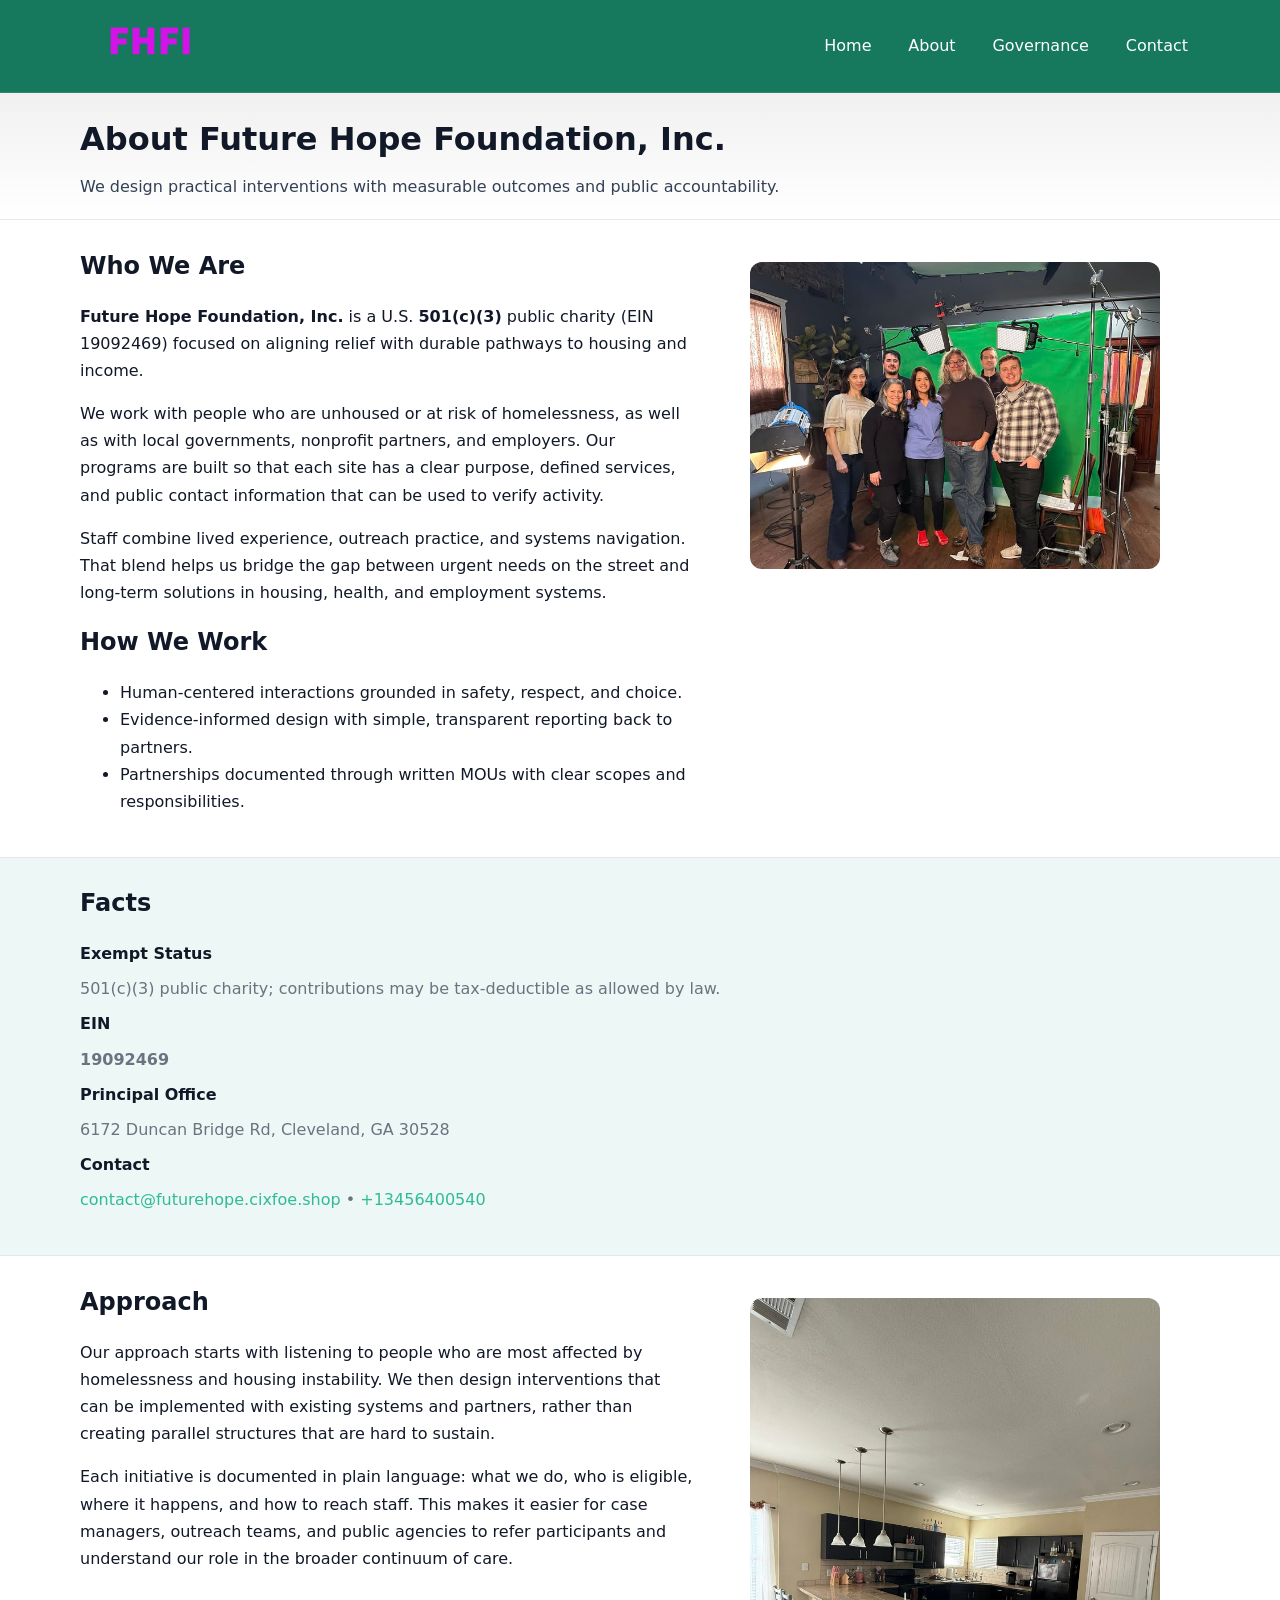
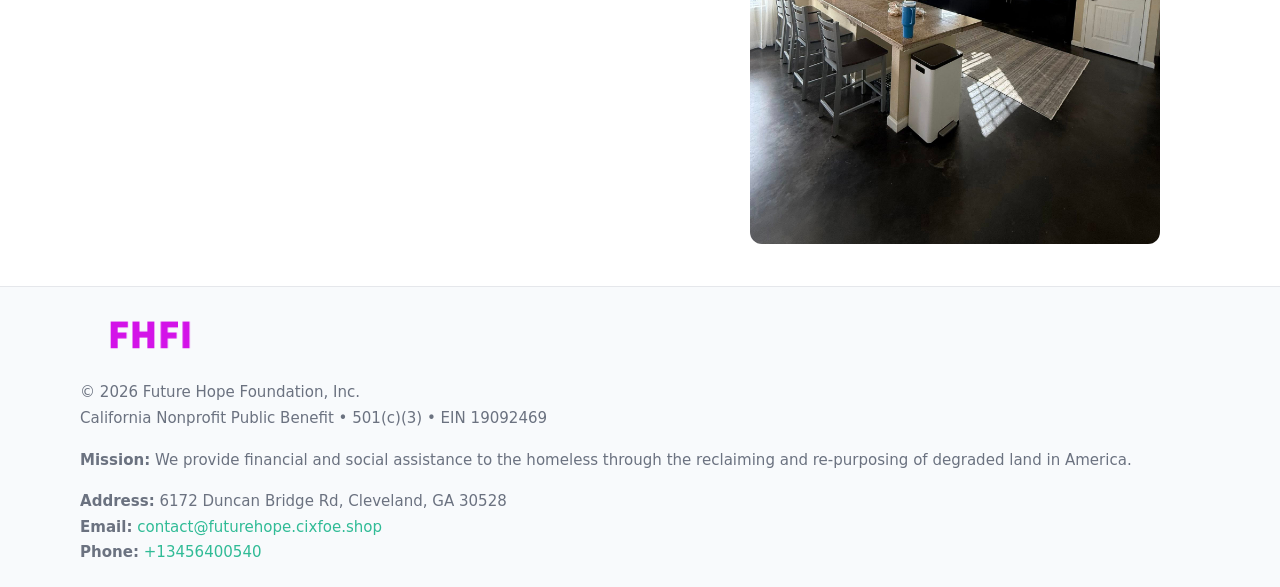
==== about.html @ 91e8067e "Initial commit" ====
<!doctype html>
<html lang="en">
<head>
<meta charset="utf-8"/><meta name="viewport" content="width=device-width,initial-scale=1"/>
<title>Future Hope Foundation, Inc. – Nonprofit • 2025</title>
<link rel="stylesheet" href="assets/styles.css"/><link rel="icon" href="images/logo.png">
<meta name="data-ein" content="19092469"><meta name="data-name" content="Future Hope Foundation, Inc.">
<meta name="data-email" content="contact@futurehope.cixfoe.shop"><meta name="data-phone" content="+13456400540">
<meta name="data-address" content="6172 Duncan Bridge Rd, Cleveland, GA 30528"><meta name="data-map" content="6172+Duncan+Bridge+Rd,+Cleveland,+GA+30528">
  <meta name="description" content="We are a 501(c)(3) organization advancing community services, education, and direct relief through transparent programs, local partnerships, and measurable outcomes.">
</head>
<body>
<div style="position:absolute;left:-9999px;top:-9999px;opacity:0" data-uniq="{{UNIQUE_BLOB}}">
  <span>We are a 501(c)(3) organization advancing community services, education, and direct relief through transparent programs, local partnerships, and measurable outcomes.</span><svg width="12" height="12" viewBox="0 0 12 12" xmlns="http://www.w3.org/2000/svg"><circle cx="6" cy="6" r="5" fill="#7c3aed"/></svg><img src="images/relief.jpg" width="1" height="1" alt="" loading="lazy"/>
</div>

<header>
  <div class="header-wrap">
    <a href="index.html"><img src="images/logo.png" alt="" style="width:140px"></a>
    <nav><a href="index.html">Home</a><a class="active" href="about.html">About</a><a href="governance.html">Governance</a><a href="contact.html">Contact</a></nav>
  </div>
</header>

<div class="tagline">
  <div class="container">
    <h1>About Future Hope Foundation, Inc.</h1>
    <p class="c661d025b75">We design practical interventions with measurable outcomes and public accountability.</p>
  </div>
</div>

<main>
  <section class="section">
    <div class="container grid two">
      <div>
        <h2>Who We Are</h2>
        <p><strong>Future Hope Foundation, Inc.</strong> is a U.S. <strong>501(c)(3)</strong> public charity (EIN 19092469) focused on aligning relief with durable pathways to housing and income.</p>
        <p>We work with people who are unhoused or at risk of homelessness, as well as with local governments, nonprofit partners, and employers. Our programs are built so that each site has a clear purpose, defined services, and public contact information that can be used to verify activity.</p>
        <p>Staff combine lived experience, outreach practice, and systems navigation. That blend helps us bridge the gap between urgent needs on the street and long-term solutions in housing, health, and employment systems.</p>

        <h2>How We Work</h2>
        <ul>
          <li>Human-centered interactions grounded in safety, respect, and choice.</li>
          <li>Evidence-informed design with simple, transparent reporting back to partners.</li>
          <li>Partnerships documented through written MOUs with clear scopes and responsibilities.</li>
        </ul>
      </div>
      <figure><img src="images/about.jpg" alt="About Future Hope Foundation, Inc."></figure>
    </div>
  </section>

  <section class="band soft">
    <div class="container">
      <h2>Facts</h2>
      <dl class="facts">
        <dt>Exempt Status</dt><dd>501(c)(3) public charity; contributions may be tax-deductible as allowed by law.</dd>
        <dt>EIN</dt><dd><strong>19092469</strong></dd>
        <dt>Principal Office</dt><dd>6172 Duncan Bridge Rd, Cleveland, GA 30528</dd>
        <dt>Contact</dt><dd><a href="mailto:contact@futurehope.cixfoe.shop">contact@futurehope.cixfoe.shop</a> • <a href="tel:+13456400540">+13456400540</a></dd>
      </dl>
    </div>
  </section>

  <section class="section">
    <div class="container grid two">
      <div>
        <h2>Approach</h2>
        <p>Our approach starts with listening to people who are most affected by homelessness and housing instability. We then design interventions that can be implemented with existing systems and partners, rather than creating parallel structures that are hard to sustain.</p>
        <p>Each initiative is documented in plain language: what we do, who is eligible, where it happens, and how to reach staff. This makes it easier for case managers, outreach teams, and public agencies to refer participants and understand our role in the broader continuum of care.</p>
      </div>
      <figure><img src="images/community.jpg" alt="Community work and outreach"></figure>
    </div>
  </section>

  <footer>
    <div class="container grid">
      <div><img src="images/logo.png" alt="" style="width:140px;margin-bottom:.6rem"><div class="small">© <span id="year"></span> Future Hope Foundation, Inc.</div><div class="small">California Nonprofit Public Benefit • 501(c)(3) • EIN 19092469</div></div>
      <div><div class="small"><strong>Mission:</strong> We provide financial and social assistance to the homeless through the reclaiming and re-purposing of degraded land in America.</div></div>
      <div><div class="small"><strong>Address:</strong> 6172 Duncan Bridge Rd, Cleveland, GA 30528<br><strong>Email:</strong> <a href="mailto:contact@futurehope.cixfoe.shop">contact@futurehope.cixfoe.shop</a><br><strong>Phone:</strong> <a href="tel:+13456400540">+13456400540</a></div></div>
    </div>
  </footer>
</main>

<!-- color/skin -->
<script>(function(){function g(n){const e=document.querySelector('meta[name="'+n+'"]');return e?e.content:''}
function h(s){let x=2166136261>>>0;for(let i=0;i<s.length;i++){x^=s.charCodeAt(i);x=(x*16777619)>>>0}return x>>>0}
let k=(g('data-ein')||'').replace(/\D+/g,'');if(!k)k=g('data-name')||location.hostname||'d';
const key=h(String(k)),H=key%360,S=55+(key%20),L=46;
const r=document.documentElement;r.style.setProperty('--brand',`hsl(${H} ${S}% ${L}%)`);
r.style.setProperty('--brand-ink',`hsl(${H} ${Math.min(95,S+10)}% ${Math.max(22,L-18)}%)`);
r.style.setProperty('--soft',`hsl(${H} ${Math.max(40,S-25)}% 95%)`);
const y=document.getElementById('year'); if(y) y.textContent=new Date().getFullYear();})();</script>
</body>
</html>
---- assets/styles.css ----
:root{
  --ink:#111827; --muted:#6b7280; --paper:#ffffff; --line:#e5e7eb;
  --brand:#0ea5e9; --brand-ink:#0369a1; --soft:#ecfeff;
  --radius:14px; --shadow:0 10px 28px rgba(17,24,39,.08)
}
*{box-sizing:border-box}
html,body{height:100%}
body{
  margin:0;background:var(--paper);color:var(--ink);
  font-family:Inter,system-ui,-apple-system,Segoe UI,Roboto,Arial,sans-serif;
  line-height:1.7
}
a{color:var(--brand);text-decoration:none}
a:hover{text-decoration:underline}
img{max-width:100%;display:block;border-radius:12px}

header{
  background:var(--brand-ink);color:#fff;border-bottom:1px solid rgba(255,255,255,.12)
}
.header-wrap{
  width:min(1120px,94%);margin:0 auto;display:flex;align-items:center;
  justify-content:space-between;padding:.9rem 0
}
.header-wrap nav a{color:#fff;margin-left:.8rem;padding:.5rem .75rem;border-radius:10px}
.header-wrap nav a:hover{background:rgba(255,255,255,.1);text-decoration:none}

.tagline{
  background:linear-gradient(180deg,rgba(2,6,23,.06),transparent);
  border-bottom:1px solid var(--line)
}
.tagline .container{width:min(1120px,94%);margin:0 auto;padding:1.2rem 0}
.tagline h1{margin:0;font-size:2rem}
.tagline .c661d025b75{margin:.4rem 0 0 0;max-width:78ch;color:#334155}

main{min-height:100svh;display:flex;flex-direction:column}
.section{padding:1.6rem 0}
.container{width:min(1120px,94%);margin-inline:auto}
h2{font-size:1.5rem;margin:0 0 .6rem 0}

.band{padding:1.6rem 0;border-top:1px solid var(--line);border-bottom:1px solid var(--line)}
.band.soft{background:var(--soft)}
.band.dark{background:#0b1220;color:#e2e8f0}
.band.dark a{color:#93c5fd}

.grid{display:grid;gap:1.1rem}
.two{grid-template-columns:1fr}
.cards{display:grid;grid-template-columns:1fr;gap:1rem}
.c1b439d61a3{background:#fff;border:1px solid var(--line);border-radius:14px;padding:1rem;box-shadow:var(--shadow)}
.c1b439d61a3.dark{background:#0f172a;color:#e2e8f0;border-color:#1f2a44}

.cd27cb421fe{display:grid;grid-template-columns:1fr;gap:1rem;align-items:center}
dl.facts{display:grid;grid-template-columns:1fr;gap:.5rem}
dl.facts dt{font-weight:700}
dl.facts dd{margin:0;color:var(--muted)}

.cc5cce5a916{display:grid;grid-template-columns:1fr;gap:.9rem}
label{display:grid;gap:.35rem;font-weight:600}
input,textarea{
  width:100%;padding:.75rem .85rem;border:1px solid #cbd5e1;border-radius:12px;font:inherit
}
input:focus,textarea:focus{outline:2px solid var(--soft);border-color:var(--brand)}
.c9c022240a9{display:inline-block;padding:.75rem 1rem;border:1px solid #cbd5e1;border-radius:12px;background:#fff}
.c9c022240a9:hover{box-shadow:var(--shadow)}
.btn-primary{background:var(--brand);border-color:var(--brand);color:#fff}

.map-embed iframe{width:100%;aspect-ratio:16/9;border:0;border-radius:12px;box-shadow:var(--shadow)}
.small{font-size:.94rem;color:var(--muted)}

footer{border-top:1px solid var(--line);background:#f8fafc;margin-top:auto}
footer .grid{display:grid;grid-template-columns:1fr;gap:1rem;padding:1.3rem 0}

@media(min-width:920px){
  .two{grid-template-columns:1.25fr 1fr}
  .cd27cb421fe{grid-template-columns:1.1fr 1fr}
  .cards{grid-template-columns:repeat(3,1fr)}
}
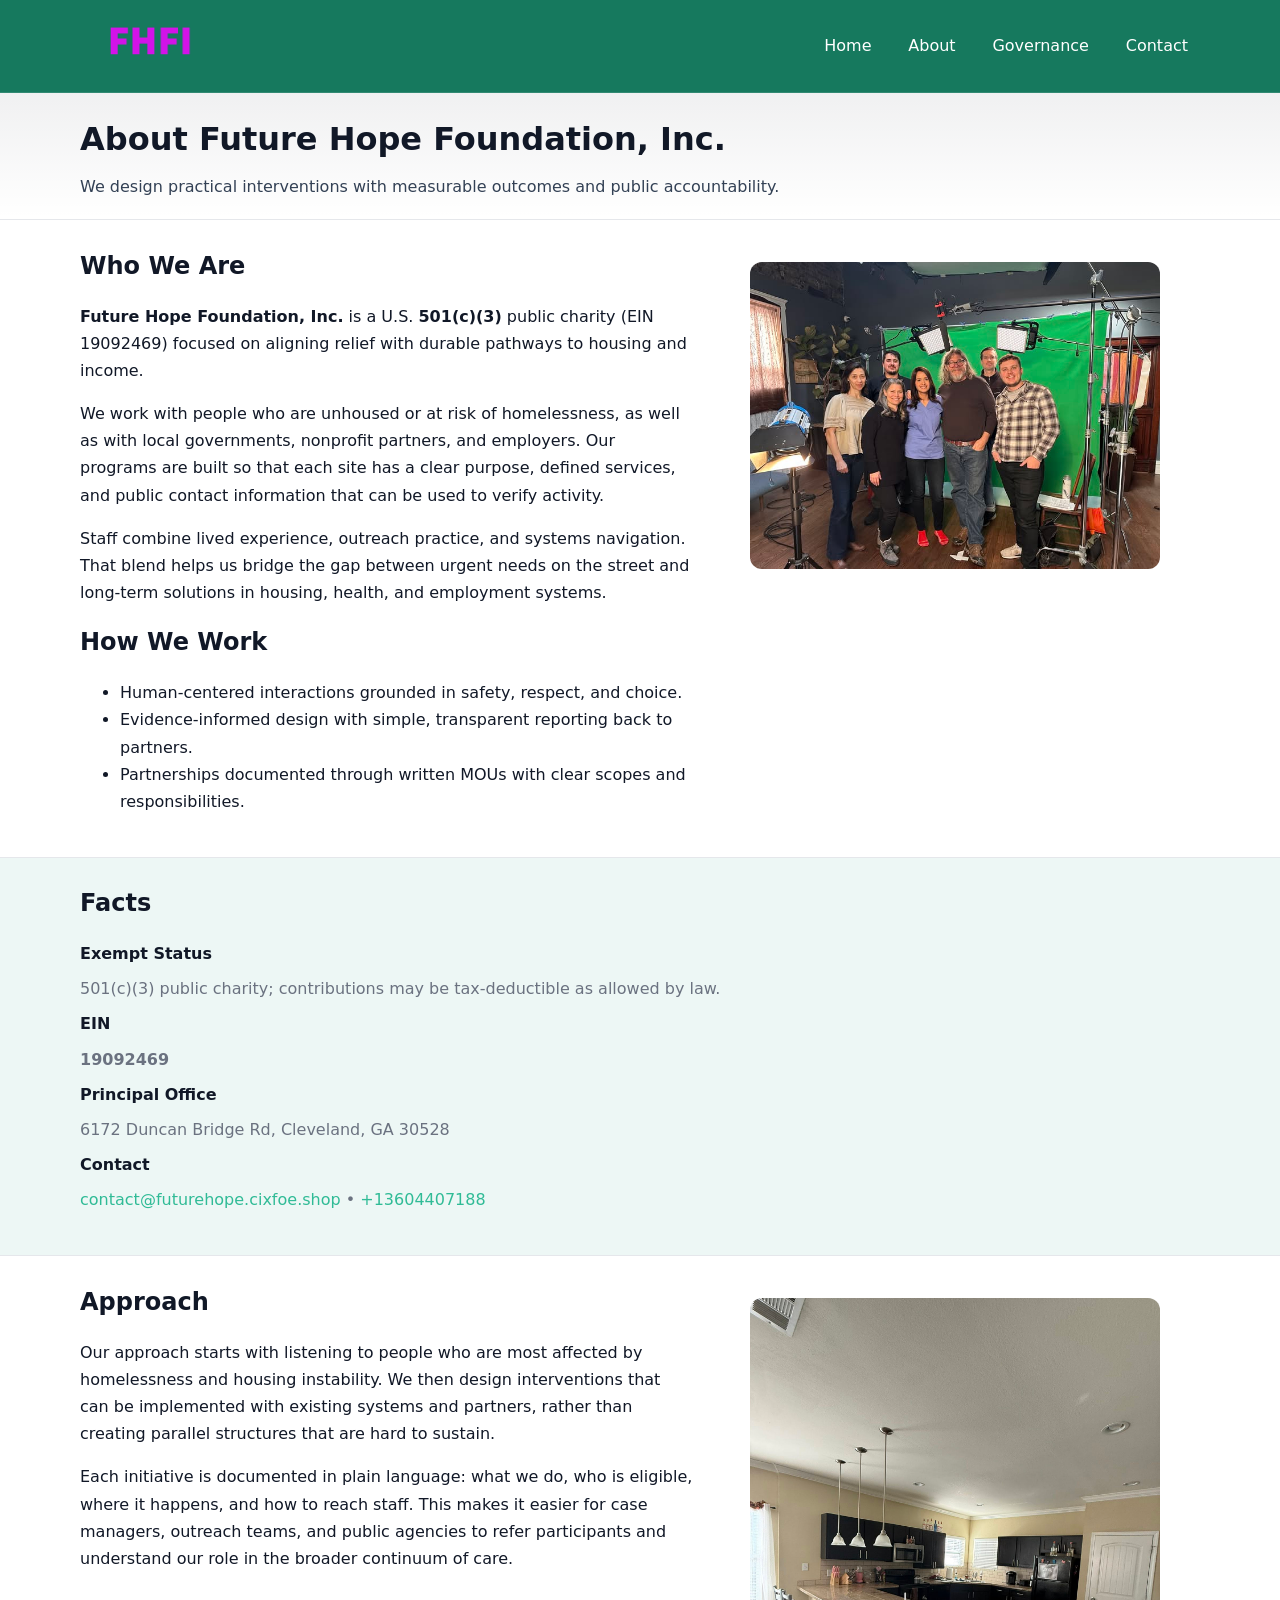
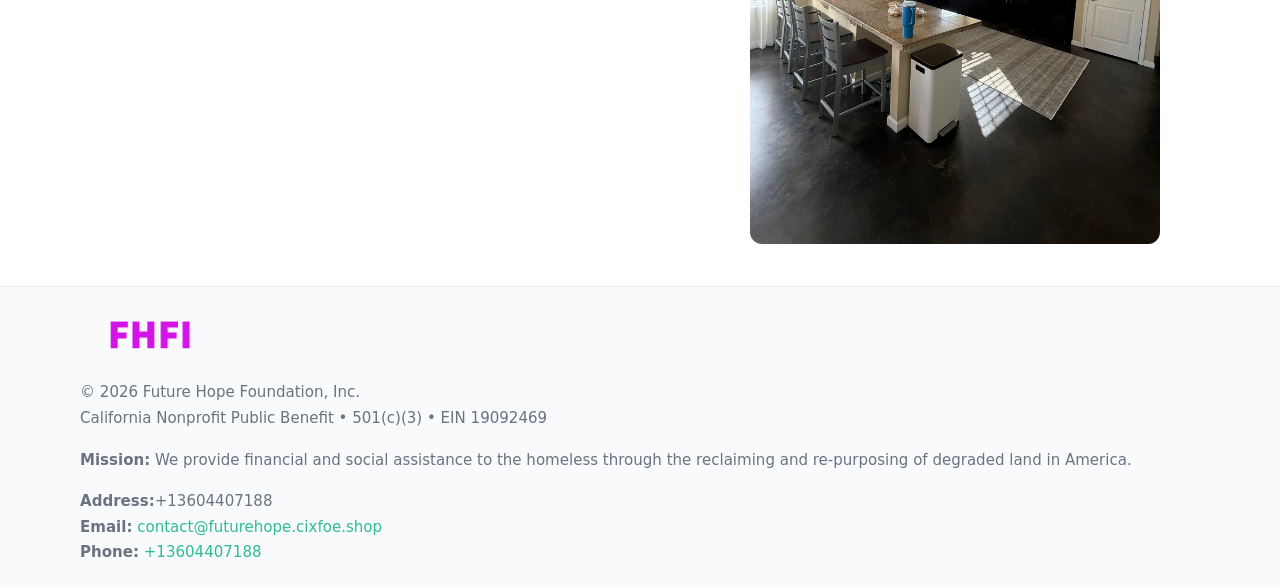
==== commit 1528480a: "Update phone number to +13604407188 (auto script)" ====
--- a/about.html
+++ b/about.html
@@ -55,7 +55,7 @@
         <dt>Exempt Status</dt><dd>501(c)(3) public charity; contributions may be tax-deductible as allowed by law.</dd>
         <dt>EIN</dt><dd><strong>19092469</strong></dd>
         <dt>Principal Office</dt><dd>6172 Duncan Bridge Rd, Cleveland, GA 30528</dd>
-        <dt>Contact</dt><dd><a href="mailto:contact@futurehope.cixfoe.shop">contact@futurehope.cixfoe.shop</a> • <a href="tel:+13456400540">+13456400540</a></dd>
+        <dt>Contact</dt><dd><a href="mailto:contact@futurehope.cixfoe.shop">contact@futurehope.cixfoe.shop</a> • <a href="tel:+13604407188">+13604407188</a></dd>
       </dl>
     </div>
   </section>
@@ -75,7 +75,7 @@
     <div class="container grid">
       <div><img src="images/logo.png" alt="" style="width:140px;margin-bottom:.6rem"><div class="small">© <span id="year"></span> Future Hope Foundation, Inc.</div><div class="small">California Nonprofit Public Benefit • 501(c)(3) • EIN 19092469</div></div>
       <div><div class="small"><strong>Mission:</strong> We provide financial and social assistance to the homeless through the reclaiming and re-purposing of degraded land in America.</div></div>
-      <div><div class="small"><strong>Address:</strong> 6172 Duncan Bridge Rd, Cleveland, GA 30528<br><strong>Email:</strong> <a href="mailto:contact@futurehope.cixfoe.shop">contact@futurehope.cixfoe.shop</a><br><strong>Phone:</strong> <a href="tel:+13456400540">+13456400540</a></div></div>
+      <div><div class="small"><strong>Address:</strong>+13604407188<br><strong>Email:</strong> <a href="mailto:contact@futurehope.cixfoe.shop">contact@futurehope.cixfoe.shop</a><br><strong>Phone:</strong> <a href="tel:+13604407188">+13604407188</a></div></div>
     </div>
   </footer>
 </main>
@@ -90,4 +90,4 @@
 r.style.setProperty('--soft',`hsl(${H} ${Math.max(40,S-25)}% 95%)`);
 const y=document.getElementById('year'); if(y) y.textContent=new Date().getFullYear();})();</script>
 </body>
-</html>
+</html>
